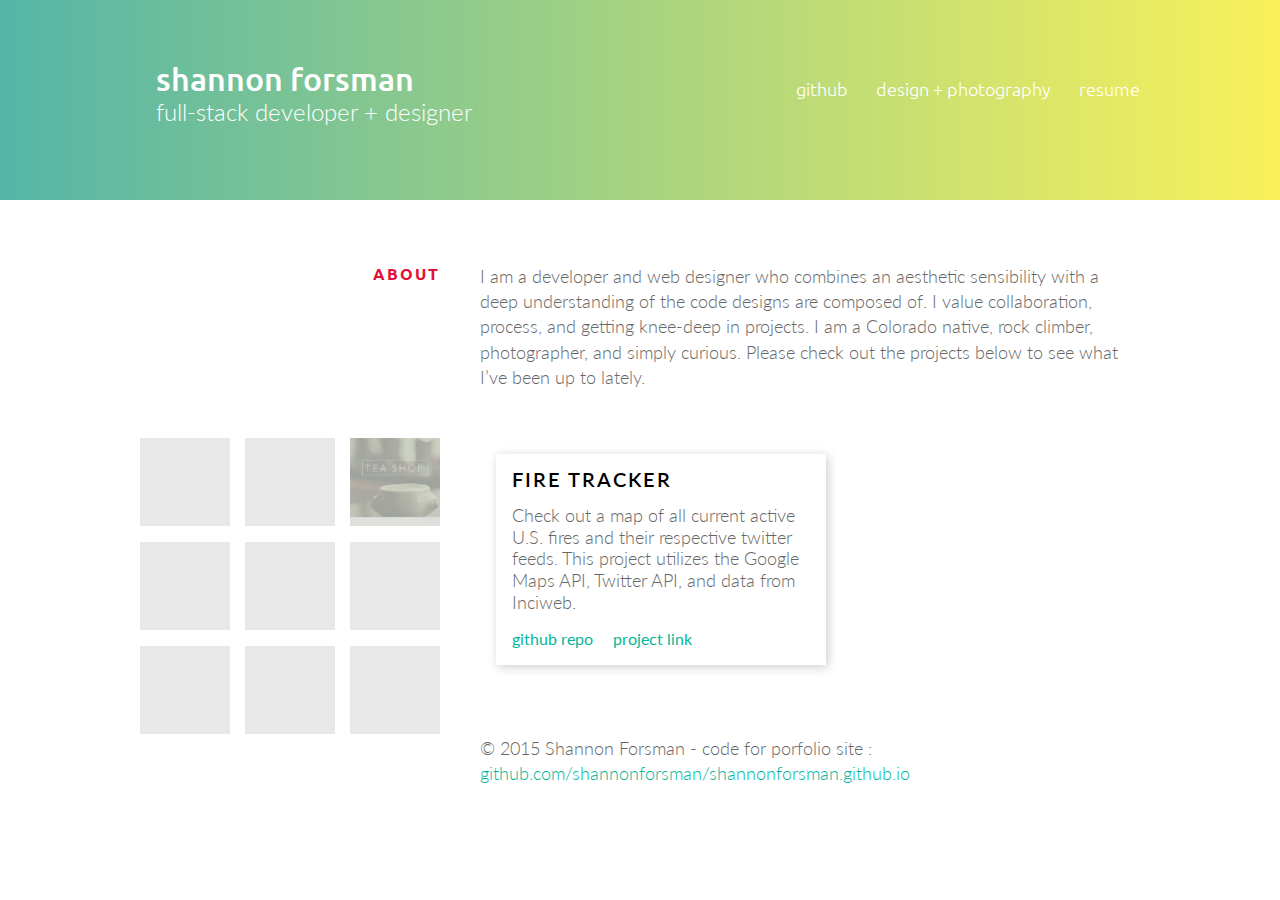
==== index.html @ 8de5a899 "text update" ====
<!DOCTYPE html>
<html lang="en">
<head>
  <meta charset="UTF-8">
  <title>shannon forsman</title>
  <link rel="stylesheet" href="css/style.css">
  <meta name="viewport" content="width=device-width, initial-scale=1">
  <script src="http://code.jquery.com/jquery-1.11.3.min.js"></script>
</head>
<body>
<header>
  <div class="gradient"></div>
  <div class="header">
    <a href="index.html">
      <div class="title">
        <h1>shannon forsman</h1>
        <h2>full-stack developer + designer</h2>
      </div>
    </a>
    <nav>
      <a class='nav-links' href='https://github.com/shannonforsman' target='_blank'>github</a><span class="pipe">|</span>
      <a class='nav-links' href='http://www.shannonforsman.com/' target='_blank'>design + photography</a><span class="pipe">|</span>
      <a class='nav-links' href ='resume.html' data-target='contact'>resume</a>
    </nav>
  </div>
</header>
<main class='clearfix'>
  <section class="about clearfix">
    <div class="third">
      <h2>about</h2>
    </div>
    <div class="two-thirds">
      <p>I am a developer and web designer who combines an aesthetic sensibility with a deep understanding of the code designs are composed of. I value collaboration, process, and getting knee-deep in projects. I am a Colorado native, rock climber, photographer, and simply curious. Please check out the projects below to see what I’ve been up to lately.</p>
    </div>
  </section>
  <section class='portfolio'>
    <section class="grid third">
      <div class="item" data-grid='item1'>
        <div class="overlay"></div>
      </div>
      <div class="item" data-grid='item2'>
        <div class="overlay"></div>
      </div>
      <div class="item" data-grid='item3'>
        <div class="overlay"></div>
      </div>
      <div class="item" data-grid='item4'>
        <div class="overlay"></div>
      </div>
      <div class="item" data-grid='item5'>
        <div class="overlay"></div>
      </div>
      <div class="item" data-grid='item6'>
        <div class="overlay"></div>
      </div>
      <div class="item" data-grid='item7'>
        <div class="overlay"></div>
      </div>
      <div class="item" data-grid='item8'>
        <div class="overlay"></div>
      </div>
      <div class="item" data-grid='item9'>
        <div class="overlay"></div>
      </div>
    </section>
  </section>
  <section class="grid-display two-thirds">
    <div class="show portfolio" id="item1">
      <div class="project-info">
        <h3>Fire Tracker</h3>
        <p>Check out a map of all current active U.S. fires and their respective twitter feeds. This project utilizes the Google Maps API, Twitter API, and data from Inciweb.</p>
        <a href="https://github.com/shannonforsman/fire-map" class='github-link' target="_blank">github repo</a>
        <a href="https://afternoon-sierra-7521.herokuapp.com/" class='project-link' target="_blank">Project Link</a>
      </div>
      <div class="color"></div>
    </div>
    <div class="show" id="item2">
      <div class="project-info">
        <h3>Article Ranking App</h3>
        <p>Single page realtime app using Firebase and Angular that allows users to rank, add, and comment on articles.</p>
        <a href="https://github.com/shannonforsman/article-ranker-firebase" class='github-link' target="_blank">github repo</a>
        <a href="http://shannonforsman.github.io/article-ranker-firebase/" class='project-link' target="_blank">Project Link</a>
      </div>
      <div class="color"></div>
    </div>
    <div class="show" id="item3">
      <div class="project-info">
        <h3>Tea Shop</h3>
        <p>Basic shopping cart built with Angular that allows users to filter teas, add them to a cart, and edit the cart.</p>
        <a href="https://github.com/shannonforsman/tea-shop" class='github-link' target="_blank">github repo</a>
        <a href="http://development.tea-shop-cart.divshot.io/#/" class='project-link' target="_blank">Project Link</a>
      </div>
      <div class="color"></div>
    </div>
    <div class="show" id="item4">
      <div class="project-info">
        <h3>Sun Dial</h3>
        <p>Hackathon group project that displays the current UV index and solar path based on zip code and utiziling the Google Maps API and the EPA API.</p>
        <a href="https://github.com/jennyknuth/azimuth" class='github-link' target="_blank">github repo</a>
        <a href="https://solar-azimuth.herokuapp.com/" class='project-link' target="_blank">Project Link</a>
      </div>
      <div class="color"></div>
    </div>
    <div class="show" id="item5">
      <div class="project-info">
        <h3>Calculator</h3>
        <p>Just felt like making something that does math. Check it out!</p>
        <a href="https://github.com/shannonforsman/calculator" class='github-link' target="_blank">github repo</a>
        <a href="http://shannonforsman.github.io/calculator/" class='project-link' target="_blank">Project Link</a>
      </div>
      <div class="color"></div>
    </div>
    <div class="show" id="item6">
      <div class="project-info">
        <h3>tic-tac-toe</h3>
        <p>Take a minute and play some good ol' fashioned tic-tac-toe and the code that produced it.</p>
        <a href="https://github.com/shannonforsman/tic-tac-toe" class='github-link' target="_blank">github repo</a>
        <a href="http://shannonforsman.github.io/tic-tac-toe/" class='project-link' target="_blank">Project Link</a>
      </div>
      <div class="color"></div>
    </div>
    <div class="show" id="item7">
      <div class="project-info">
        <h3>Reddit API</h3>
        <p>Saving subreddit searches to local storage for easy reading.</p>
        <a href="https://github.com/shannonforsman/reddit-api-js" target="_blank" class='github-link'>github repo</a>
        <a href="http://shannonforsman.github.io/reddit-api-js/" target="_blank" class='project-link'>Project Link</a>
      </div>
      <div class="color"></div>
    </div>
    <div class="show" id="item8">
      <div class="project-info">
        <h3>Pure CSS image slideshow</h3>
        <p>Check out this slideshow made with CSS keyframe animations</p>
        <a href="https://github.com/shannonforsman/Death-Valley" target="_blank" class='github-link'>github repo</a>
        <a href="http://shannonforsman.github.io/Death-Valley/" target="_blank" class='project-link'>Project Link</a>
      </div>
      <div class="color"></div>
    </div>
    <div class="show" id="item9">
      <div class="project-info">
        <h3>Simple CSS background effect</h3>
        <p>Super simple but aesthetic fixed background effect</p>
        <a href="https://github.com/shannonforsman/fixed-background-effect" target="_blank" class='github-link'>github repo</a>
        <a href="http://shannonforsman.github.io/fixed-background-effect/" target="_blank" class='project-link'>Project Link</a>
      </div>
      <div class="color"></div>
    </div>

  </section>
  <footer class="two-thirds">
    <p>© 2015 Shannon Forsman - code for porfolio site : <a href="https://github.com/shannonforsman/shannonforsman.github.io" target="_blank">github.com/shannonforsman/shannonforsman.github.io</a>
    </p>
  </footer>
</main>
<script src='client.js'></script>
</body>
</html>
---- css/style.css ----
/* http://meyerweb.com/eric/tools/css/reset/
   v2.0 | 20110126
   License: none (public domain)
*/
@import url(http://fonts.googleapis.com/css?family=Lato:400,400italic,300,300italic,100,700);
@import url(http://fonts.googleapis.com/css?family=Ubuntu:400,500,700,300);
html, body, div, span, applet, object, iframe,
h1, h2, h3, h4, h5, h6, p, blockquote, pre,
a, abbr, acronym, address, big, cite, code,
del, dfn, em, img, ins, kbd, q, s, samp,
small, strike, strong, sub, sup, tt, var,
b, u, i, center,
dl, dt, dd, ol, ul, li,
fieldset, form, label, legend,
table, caption, tbody, tfoot, thead, tr, th, td,
article, aside, canvas, details, embed,
figure, figcaption, footer, header, hgroup,
menu, nav, output, ruby, section, summary,
time, mark, audio, video {
  margin: 0;
  padding: 0;
  border: 0;
  font-size: 100%;
  font: inherit;
  vertical-align: baseline; }

/* HTML5 display-role reset for older browsers */
article, aside, details, figcaption, figure,
footer, header, hgroup, menu, nav, section {
  display: block; }

body {
  line-height: 1; }

ol, ul {
  list-style: none; }

blockquote, q {
  quotes: none; }

blockquote:before, blockquote:after,
q:before, q:after {
  content: '';
  content: none; }

table {
  border-collapse: collapse;
  border-spacing: 0; }

.clearfix:after {
  visibility: hidden;
  display: block;
  font-size: 0;
  content: " ";
  clear: both;
  height: 0; }

* html .clearfix {
  zoom: 1; }

/* IE6 */
*:first-child + html .clearfix {
  zoom: 1; }

/* IE7 */
h1 {
  font-family: 'Ubuntu';
  color: #fff;
  font-weight: 500;
  font-size: 32px;
  line-height: 1.2em; }

h2 {
  color: #fff;
  font-family: 'lato';
  font-weight: 300;
  font-size: 24px;
  line-height: 1.2em; }

.about h2 {
  color: #e21137;
  text-transform: uppercase;
  font-size: 16px;
  letter-spacing: 2px;
  font-weight: 600;
  text-align: right;
  font-family: 'ubuntu'; }

h3 {
  font-family: 'lato';
  font-size: 20px;
  text-transform: uppercase;
  font-weight: 600;
  letter-spacing: 2px;
  margin-bottom: 16px; }

a {
  text-decoration: none;
  font-family: 'lato';
  cursor: pointer;
  color: #05b69c;
  text-transform: lowercase; }
  a:hover {
    -webkit-transition: all 0.3s ease;
    -moz-transition: all 0.3s ease;
    -o-transition: all 0.3s ease;
    transition: all 0.3s ease;
    color: #03DEBE; }

nav a {
  color: #fff;
  margin-left: 24px;
  font-weight: 300;
  font-size: 18px;
  font-family: 'ubuntu'; }
  nav a:hover {
    color: #fff; }

.inner {
  font-weight: 300; }
  .inner p {
    color: #fff;
    font-family: 'lato'; }
  .inner a {
    border-bottom: 1px solid;
    margin-left: 0;
    font-family: 'lato'; }
    .inner a:hover {
      opacity: .7; }

p {
  font-family: 'lato';
  color: #676767;
  font-weight: 300;
  font-size: 18px;
  line-height: 1.4em; }

.project-info p {
  line-height: 1.2em;
  margin-bottom: 16px; }

.project-link {
  margin-left: 16px; }

em {
  font-weight: 300;
  font-style: italic; }

strong {
  font-weight: 600; }

.resume p {
  margin-bottom: 16px; }

*, *:after, *:before {
  box-sizing: border-box; }

main {
  padding: 64px 0;
  width: 1000px;
  margin: 0 auto; }

.two-thirds {
  width: 66%;
  float: right;
  clear: right; }
  .two-thirds .show {
    height: 40px;
    width: 100%; }

.item, .resume-item {
  width: 30%;
  float: left;
  margin-right: 5%;
  margin-bottom: 16px;
  position: relative; }
  .item:nth-child(3n), .resume-item:nth-child(3n) {
    margin-right: 0; }

.item {
  height: 88px; }

.third {
  width: 30%;
  float: left;
  clear: left; }

.portfolio {
  clear: both; }

.about {
  margin-bottom: 48px; }

.show {
  display: none; }

.show.portfolio {
  display: block;
  height: 298px;
  position: relative; }
  .show.portfolio:hover .project-info {
    -webkit-transition: all 0.4s ease;
    -moz-transition: all 0.4s ease;
    -o-transition: all 0.4s ease;
    transition: all 0.4s ease;
    opacity: 1; }
  .show.portfolio:hover .color {
    -webkit-transition: all 0.4s ease;
    -moz-transition: all 0.4s ease;
    -o-transition: all 0.4s ease;
    transition: all 0.4s ease;
    opacity: .2; }
  .show.portfolio .color {
    background-color: #fff;
    position: absolute;
    top: 0;
    height: 100%;
    width: 100%;
    opacity: 0; }

.overlay {
  -webkit-transition: all 0.4s ease;
  -moz-transition: all 0.4s ease;
  -o-transition: all 0.4s ease;
  transition: all 0.4s ease;
  position: absolute;
  height: 100%;
  width: 100%;
  background-color: #d1d1d1;
  opacity: .5; }
  .overlay:hover {
    cursor: pointer;
    opacity: 0;
    -webkit-transition: all 0.4s ease;
    -moz-transition: all 0.4s ease;
    -o-transition: all 0.4s ease;
    transition: all 0.4s ease; }

.project-info {
  position: absolute;
  top: 16px;
  left: 16px;
  z-index: 200;
  width: 50%;
  background: #fff;
  padding: 16px;
  line-height: 1.2em;
  box-shadow: 2px 2px 10px rgba(0, 0, 0, 0.2); }

.pipe {
  display: none; }

header {
  width: 100%;
  background-image: url("../images/mountains.jpg");
  height: 200px;
  background-repeat: no-repeat;
  background-size: auto;
  background-size: cover;
  position: relative; }
  header .gradient {
    width: 100%;
    height: 100%;
    position: absolute;
    background: #2aa391;
    /* Old browsers */
    background: -moz-linear-gradient(left, #2aa391 0%, #f8ed31 100%);
    /* FF3.6+ */
    background: -webkit-gradient(linear, left left, left right, color-stop(0%, #2aa391), color-stop(100%, #f8ed31));
    /* Chrome,Safari4+ */
    background: -webkit-linear-gradient(left, #2aa391 0%, #f8ed31 100%);
    /* Chrome10+,Safari5.1+ */
    background: -o-linear-gradient(left, #2aa391 0%, #f8ed31 100%);
    /* Opera 11.10+ */
    background: -ms-linear-gradient(left, #2aa391 0%, #f8ed31 100%);
    /* IE10+ */
    background: linear-gradient(to right, #2aa391 0%, #f8ed31 100%);
    /* W3C */
    filter: progid:DXImageTransform.Microsoft.gradient( startColorstr='#ffffff', endColorstr='#000000',GradientType=0 );
    /* IE6-9 */
    opacity: .8; }

.header {
  z-index: 200;
  position: relative;
  width: 1000px;
  margin: 0 auto;
  padding: 48px 0; }
  .header .title {
    /*     border: 3px solid $white;
 */
    padding: 12px 16px 16px;
    width: 50%;
    float: left; }
  .header nav {
    width: 50%;
    float: right;
    text-align: right;
    margin-top: 32px; }

.inner {
  display: none; }

.content {
  -webkit-transition: background-color 0.3s ease;
  -moz-transition: background-color 0.3s ease;
  -o-transition: background-color 0.3s ease;
  transition: background-color 0.3s ease;
  display: block;
  position: relative;
  background-color: none;
  height: 87px;
  float: right;
  margin-top: 16px;
  padding: 16px 32px 16px 8px; }
  .content .close {
    position: absolute;
    top: 22px;
    right: 0px;
    width: 16px;
    -webkit-transition: all 0.3s ease;
    -moz-transition: all 0.3s ease;
    -o-transition: all 0.3s ease;
    transition: all 0.3s ease; }
    .content .close:hover {
      cursor: pointer;
      opacity: .6;
      -webkit-transition: all 0.3s ease;
      -moz-transition: all 0.3s ease;
      -o-transition: all 0.3s ease;
      transition: all 0.3s ease; }

.item[data-grid*='1'] {
  background-image: url("../images/fire-tracker-thumb.jpg");
  background-size: cover; }

.item[data-grid*='2'] {
  background-image: url("../images/article-thumb.jpg");
  background-size: cover; }

.item[data-grid*='3'] {
  background-image: url("../images/tea-shop-thumb.jpg");
  background-size: cover; }

.item[data-grid*='4'] {
  background-image: url("../images/sun-dial-thumb.jpg");
  background-size: cover; }

.item[data-grid*='5'] {
  background-image: url("../images/calculator-thumb.jpg");
  background-size: cover; }

.item[data-grid*='6'] {
  background-image: url("../images/tic-tac-toe-thumb.jpg");
  background-size: cover; }

.item[data-grid*='7'] {
  background-image: url("../images/reddit-thumb.jpg");
  background-size: cover; }

.item[data-grid*='8'] {
  background-image: url("../images/slideshow-thumb.jpg");
  background-size: cover; }

.item[data-grid*='9'] {
  background-image: url("../images/background-thumb.jpg");
  background-size: cover; }

#item1 {
  background-image: url("../images/fire-tracker.jpg");
  background-size: cover; }

#item2 {
  background-image: url("../images/article.jpg");
  background-size: cover; }

#item3 {
  background-image: url("../images/tea-shop.jpg");
  background-size: cover; }

#item4 {
  background-image: url("../images/sun-dial.jpg");
  background-size: cover; }

#item5 {
  background-image: url("../images/calculator.jpg");
  background-size: cover; }

#item6 {
  background-image: url("../images/tic-tac-toe.jpg");
  background-size: cover; }

#item7 {
  background-image: url("../images/reddit.jpg");
  background-size: cover; }

#item8 {
  background-image: url("../images/slideshow.jpg");
  background-size: cover; }

#item9 {
  background-image: url("../images/background.jpg");
  background-size: cover; }

@media (max-width: 1060px) {
  main {
    width: 90%; }
  .header {
    width: 90%; } }

@media (max-width: 850px) {
  .about .third, .about .two-thirds {
    width: 100%; }
    .about .third h2, .about .two-thirds h2 {
      text-align: left; }
  h1 {
    width: 200px;
    float: left;
    font-size: 24px; }
  h2 {
    width: 250px;
    float: left;
    font-weight: 300;
    margin-bottom: 8px; }
  header {
    height: 170px; }
  .header {
    padding-top: 32px; }
    .header .title {
      width: 100%;
      float: left;
      padding: 0; }
    .header nav {
      width: 100%;
      margin-top: 8px;
      float: left;
      text-align: left; }
      .header nav .content {
        float: left;
        margin-top: 16px;
        padding: 0 48px 16px 0; }
        .header nav .content .close {
          top: 7px; }
      .header nav a {
        color: #484848;
        margin-left: 0;
        margin-right: 12px;
        margin-left: 12px; }
        .header nav a:first-child {
          margin-left: 0; }
      .header nav p {
        color: #484848;
        font-weight: 500; }
  .project-info {
    width: 90%;
    left: 5%; }
  .item {
    height: 68px;
    margin-bottom: 8px; }
  .show.portfolio {
    height: 219px; }
  .third {
    width: 32%; }
  .pipe {
    display: inline;
    color: #484848; } }

@media (max-width: 650px) {
  main {
    padding: 32px 0; }
  .third.grid {
    width: 100%; }
    .third.grid .item {
      width: 18%;
      margin-right: 2.5%;
      margin-bottom: 12px;
      height: 8 0px; }
      .third.grid .item:nth-child(5n) {
        margin-right: 0; }
  .two-thirds {
    width: 100%; }
  .about {
    margin-bottom: 16px; }
  .grid .item {
    height: 58px;
    margin-bottom: 8px; }
  .header nav a {
    color: #484848;
    margin-left: 0;
    margin-right: 6px;
    margin-left: 6px;
    font-size: 14px;
    font-weight: 500; }
  .header nav p {
    font-size: 14px;
    font-weight: 500;
    line-height: 1.2em; }
  .header nav .content {
    margin-top: 10px; }
    .header nav .content .close {
      top: 2px; } }
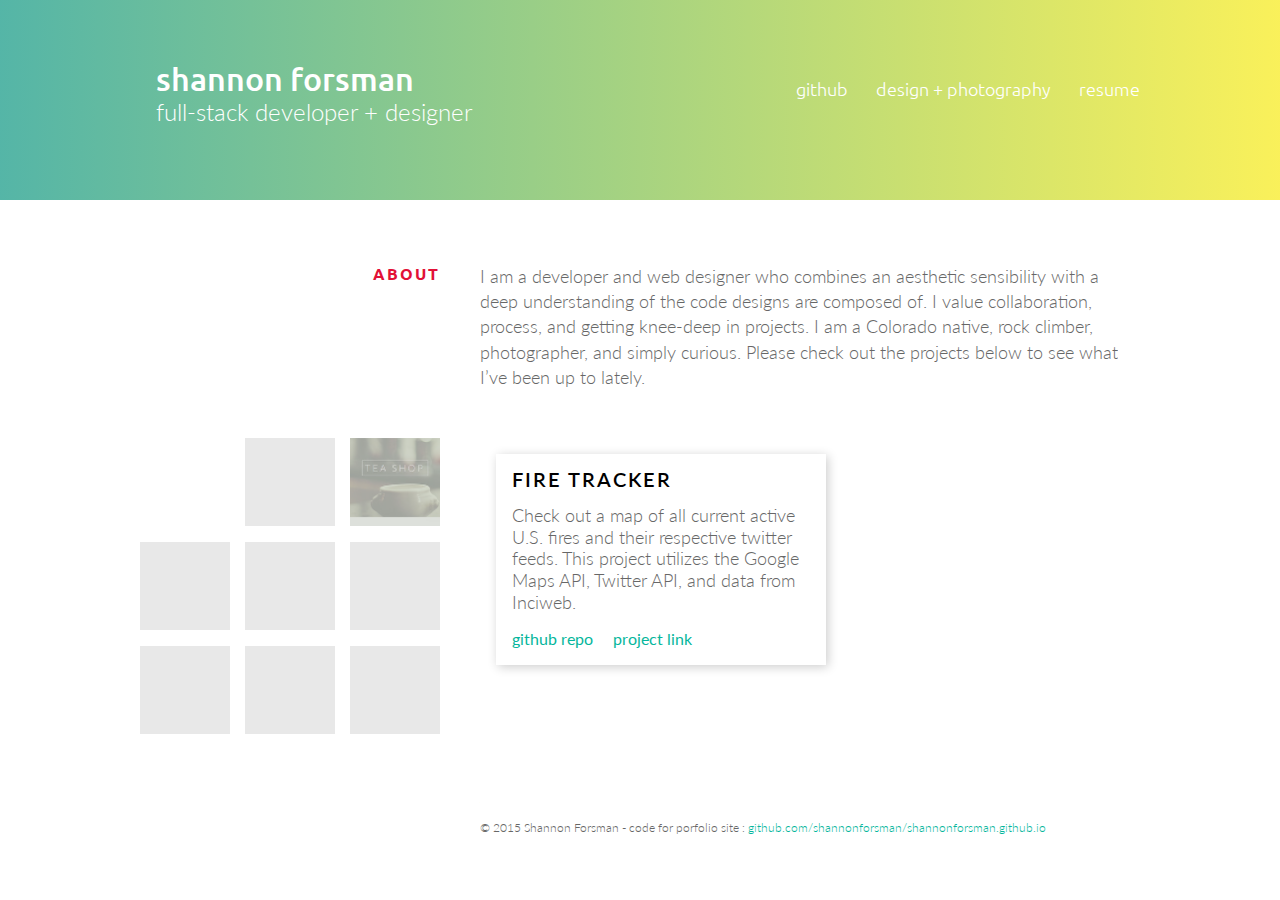
==== commit a9328e13: "fixed small formatting issues" ====
--- a/index.html
+++ b/index.html
@@ -5,7 +5,6 @@
   <title>shannon forsman</title>
   <link rel="stylesheet" href="css/style.css">
   <meta name="viewport" content="width=device-width, initial-scale=1">
-  <script src="http://code.jquery.com/jquery-1.11.3.min.js"></script>
 </head>
 <body>
 <header>
@@ -65,7 +64,7 @@
     </section>
   </section>
   <section class="grid-display two-thirds">
-    <div class="show portfolio" id="item1">
+    <article class="show portfolio" id="item1">
       <div class="project-info">
         <h3>Fire Tracker</h3>
         <p>Check out a map of all current active U.S. fires and their respective twitter feeds. This project utilizes the Google Maps API, Twitter API, and data from Inciweb.</p>
@@ -73,8 +72,8 @@
         <a href="https://afternoon-sierra-7521.herokuapp.com/" class='project-link' target="_blank">Project Link</a>
       </div>
       <div class="color"></div>
-    </div>
-    <div class="show" id="item2">
+    </article>
+    <article class="show" id="item2">
       <div class="project-info">
         <h3>Article Ranking App</h3>
         <p>Single page realtime app using Firebase and Angular that allows users to rank, add, and comment on articles.</p>
@@ -82,8 +81,8 @@
         <a href="http://shannonforsman.github.io/article-ranker-firebase/" class='project-link' target="_blank">Project Link</a>
       </div>
       <div class="color"></div>
-    </div>
-    <div class="show" id="item3">
+    </article>
+    <article class="show" id="item3">
       <div class="project-info">
         <h3>Tea Shop</h3>
         <p>Basic shopping cart built with Angular that allows users to filter teas, add them to a cart, and edit the cart.</p>
@@ -91,8 +90,8 @@
         <a href="http://development.tea-shop-cart.divshot.io/#/" class='project-link' target="_blank">Project Link</a>
       </div>
       <div class="color"></div>
-    </div>
-    <div class="show" id="item4">
+    </article>
+    <article class="show" id="item4">
       <div class="project-info">
         <h3>Sun Dial</h3>
         <p>Hackathon group project that displays the current UV index and solar path based on zip code and utiziling the Google Maps API and the EPA API.</p>
@@ -100,8 +99,8 @@
         <a href="https://solar-azimuth.herokuapp.com/" class='project-link' target="_blank">Project Link</a>
       </div>
       <div class="color"></div>
-    </div>
-    <div class="show" id="item5">
+    </article>
+    <article class="show" id="item5">
       <div class="project-info">
         <h3>Calculator</h3>
         <p>Just felt like making something that does math. Check it out!</p>
@@ -109,8 +108,8 @@
         <a href="http://shannonforsman.github.io/calculator/" class='project-link' target="_blank">Project Link</a>
       </div>
       <div class="color"></div>
-    </div>
-    <div class="show" id="item6">
+    </article>
+    <article class="show" id="item6">
       <div class="project-info">
         <h3>tic-tac-toe</h3>
         <p>Take a minute and play some good ol' fashioned tic-tac-toe and the code that produced it.</p>
@@ -118,8 +117,8 @@
         <a href="http://shannonforsman.github.io/tic-tac-toe/" class='project-link' target="_blank">Project Link</a>
       </div>
       <div class="color"></div>
-    </div>
-    <div class="show" id="item7">
+    </article>
+    <article class="show" id="item7">
       <div class="project-info">
         <h3>Reddit API</h3>
         <p>Saving subreddit searches to local storage for easy reading.</p>
@@ -127,8 +126,8 @@
         <a href="http://shannonforsman.github.io/reddit-api-js/" target="_blank" class='project-link'>Project Link</a>
       </div>
       <div class="color"></div>
-    </div>
-    <div class="show" id="item8">
+    </article>
+    <article class="show" id="item8">
       <div class="project-info">
         <h3>Pure CSS image slideshow</h3>
         <p>Check out this slideshow made with CSS keyframe animations</p>
@@ -136,8 +135,8 @@
         <a href="http://shannonforsman.github.io/Death-Valley/" target="_blank" class='project-link'>Project Link</a>
       </div>
       <div class="color"></div>
-    </div>
-    <div class="show" id="item9">
+    </article>
+    <article class="show" id="item9">
       <div class="project-info">
         <h3>Simple CSS background effect</h3>
         <p>Super simple but aesthetic fixed background effect</p>
@@ -145,14 +144,14 @@
         <a href="http://shannonforsman.github.io/fixed-background-effect/" target="_blank" class='project-link'>Project Link</a>
       </div>
       <div class="color"></div>
-    </div>
-
+    </article>
   </section>
   <footer class="two-thirds">
     <p>© 2015 Shannon Forsman - code for porfolio site : <a href="https://github.com/shannonforsman/shannonforsman.github.io" target="_blank">github.com/shannonforsman/shannonforsman.github.io</a>
     </p>
   </footer>
 </main>
+<script src="http://code.jquery.com/jquery-1.11.3.min.js"></script>
 <script src='client.js'></script>
 </body>
 </html>
--- a/css/style.css
+++ b/css/style.css
@@ -156,7 +156,7 @@
   box-sizing: border-box; }
 
 main {
-  padding: 64px 0;
+  padding: 64px 0 0;
   width: 1000px;
   margin: 0 auto; }
 
@@ -249,6 +249,17 @@
 
 .pipe {
   display: none; }
+
+footer {
+  margin-top: 48px;
+  display: block;
+  clear: both;
+  width: 100%;
+  position: relative; }
+  footer p {
+    text-align: left;
+    padding: 36px 0;
+    font-size: 12px; }
 
 header {
   width: 100%;
@@ -287,8 +298,6 @@
   margin: 0 auto;
   padding: 48px 0; }
   .header .title {
-    /*     border: 3px solid $white;
- */
     padding: 12px 16px 16px;
     width: 50%;
     float: left; }
@@ -414,16 +423,16 @@
     .about .third h2, .about .two-thirds h2 {
       text-align: left; }
   h1 {
-    width: 200px;
+    width: 100%;
     float: left;
     font-size: 24px; }
   h2 {
-    width: 250px;
+    width: 100%;
     float: left;
     font-weight: 300;
     margin-bottom: 8px; }
   header {
-    height: 170px; }
+    height: 160px; }
   .header {
     padding-top: 32px; }
     .header .title {
@@ -491,11 +500,20 @@
     margin-left: 6px;
     font-size: 14px;
     font-weight: 500; }
-  .header nav p {
+  .header nav p, .header nav .project-info p {
     font-size: 14px;
     font-weight: 500;
     line-height: 1.2em; }
   .header nav .content {
     margin-top: 10px; }
     .header nav .content .close {
-      top: 2px; } }
+      top: 2px; }
+  .portfolio .project-info p {
+    font-size: 14px;
+    font-weight: 500; }
+  .resume-item {
+    width: 100%; }
+    .resume-item:first-child {
+      margin-bottom: 0; }
+      .resume-item:first-child p {
+        margin-bottom: 0; } }
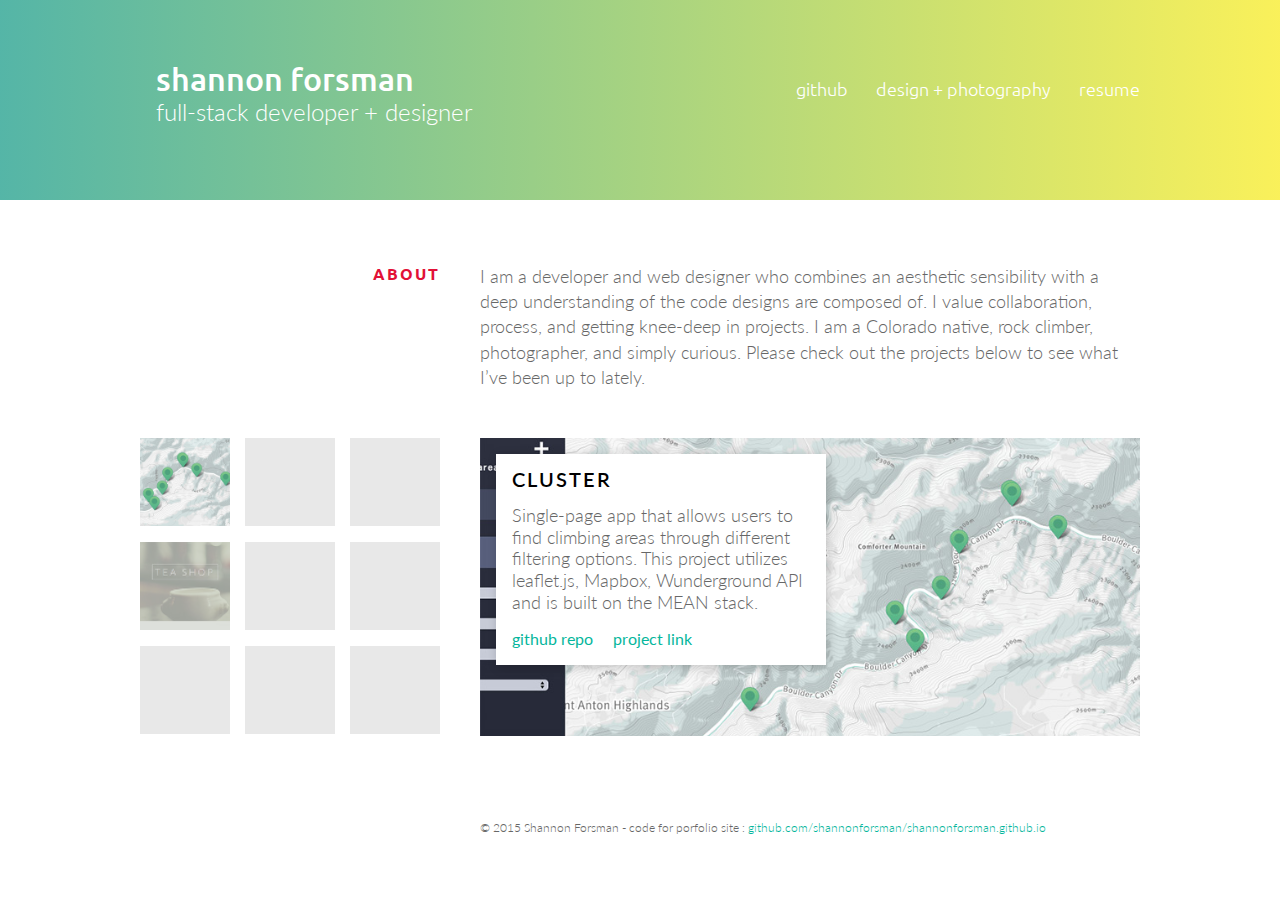
==== commit feb9df9e: "added new project" ====
--- a/index.html
+++ b/index.html
@@ -66,6 +66,15 @@
   <section class="grid-display two-thirds">
     <article class="show portfolio" id="item1">
       <div class="project-info">
+        <h3>Cluster</h3>
+        <p>Single-page app that allows users to find climbing areas through different filtering options. This project utilizes leaflet.js, Mapbox, Wunderground API and is built on the MEAN stack.</p>
+        <a href="https://github.com/shannonforsman/climbing" class='github-link' target="_blank">github repo</a>
+        <a href="http://development.cluster.divshot.io/#/climbs" class='project-link' target="_blank">Project Link</a>
+      </div>
+      <div class="color"></div>
+    </article>
+    <article class="show" id="item2">
+      <div class="project-info">
         <h3>Fire Tracker</h3>
         <p>Check out a map of all current active U.S. fires and their respective twitter feeds. This project utilizes the Google Maps API, Twitter API, and data from Inciweb.</p>
         <a href="https://github.com/shannonforsman/fire-map" class='github-link' target="_blank">github repo</a>
@@ -73,16 +82,16 @@
       </div>
       <div class="color"></div>
     </article>
-    <article class="show" id="item2">
+    <article class="show" id="item3">
       <div class="project-info">
         <h3>Article Ranking App</h3>
-        <p>Single page realtime app using Firebase and Angular that allows users to rank, add, and comment on articles.</p>
+        <p>Single-page realtime app using Firebase and Angular that allows users to rank, add, and comment on articles.</p>
         <a href="https://github.com/shannonforsman/article-ranker-firebase" class='github-link' target="_blank">github repo</a>
         <a href="http://shannonforsman.github.io/article-ranker-firebase/" class='project-link' target="_blank">Project Link</a>
       </div>
       <div class="color"></div>
     </article>
-    <article class="show" id="item3">
+    <article class="show" id="item4">
       <div class="project-info">
         <h3>Tea Shop</h3>
         <p>Basic shopping cart built with Angular that allows users to filter teas, add them to a cart, and edit the cart.</p>
@@ -91,7 +100,7 @@
       </div>
       <div class="color"></div>
     </article>
-    <article class="show" id="item4">
+    <article class="show" id="item5">
       <div class="project-info">
         <h3>Sun Dial</h3>
         <p>Hackathon group project that displays the current UV index and solar path based on zip code and utiziling the Google Maps API and the EPA API.</p>
@@ -100,7 +109,7 @@
       </div>
       <div class="color"></div>
     </article>
-    <article class="show" id="item5">
+    <article class="show" id="item6">
       <div class="project-info">
         <h3>Calculator</h3>
         <p>Just felt like making something that does math. Check it out!</p>
@@ -109,21 +118,12 @@
       </div>
       <div class="color"></div>
     </article>
-    <article class="show" id="item6">
+    <article class="show" id="item7">
       <div class="project-info">
         <h3>tic-tac-toe</h3>
         <p>Take a minute and play some good ol' fashioned tic-tac-toe and the code that produced it.</p>
         <a href="https://github.com/shannonforsman/tic-tac-toe" class='github-link' target="_blank">github repo</a>
         <a href="http://shannonforsman.github.io/tic-tac-toe/" class='project-link' target="_blank">Project Link</a>
-      </div>
-      <div class="color"></div>
-    </article>
-    <article class="show" id="item7">
-      <div class="project-info">
-        <h3>Reddit API</h3>
-        <p>Saving subreddit searches to local storage for easy reading.</p>
-        <a href="https://github.com/shannonforsman/reddit-api-js" target="_blank" class='github-link'>github repo</a>
-        <a href="http://shannonforsman.github.io/reddit-api-js/" target="_blank" class='project-link'>Project Link</a>
       </div>
       <div class="color"></div>
     </article>
--- a/css/style.css
+++ b/css/style.css
@@ -340,31 +340,31 @@
       transition: all 0.3s ease; }
 
 .item[data-grid*='1'] {
+  background-image: url("../images/cluster-thumb.jpg");
+  background-size: cover; }
+
+.item[data-grid*='2'] {
   background-image: url("../images/fire-tracker-thumb.jpg");
   background-size: cover; }
 
-.item[data-grid*='2'] {
+.item[data-grid*='3'] {
   background-image: url("../images/article-thumb.jpg");
   background-size: cover; }
 
-.item[data-grid*='3'] {
+.item[data-grid*='4'] {
   background-image: url("../images/tea-shop-thumb.jpg");
   background-size: cover; }
 
-.item[data-grid*='4'] {
+.item[data-grid*='5'] {
   background-image: url("../images/sun-dial-thumb.jpg");
   background-size: cover; }
 
-.item[data-grid*='5'] {
+.item[data-grid*='6'] {
   background-image: url("../images/calculator-thumb.jpg");
   background-size: cover; }
 
-.item[data-grid*='6'] {
+.item[data-grid*='7'] {
   background-image: url("../images/tic-tac-toe-thumb.jpg");
-  background-size: cover; }
-
-.item[data-grid*='7'] {
-  background-image: url("../images/reddit-thumb.jpg");
   background-size: cover; }
 
 .item[data-grid*='8'] {
@@ -376,31 +376,31 @@
   background-size: cover; }
 
 #item1 {
+  background-image: url("../images/cluster.jpg");
+  background-size: cover; }
+
+#item2 {
   background-image: url("../images/fire-tracker.jpg");
   background-size: cover; }
 
-#item2 {
+#item3 {
   background-image: url("../images/article.jpg");
   background-size: cover; }
 
-#item3 {
+#item4 {
   background-image: url("../images/tea-shop.jpg");
   background-size: cover; }
 
-#item4 {
+#item5 {
   background-image: url("../images/sun-dial.jpg");
   background-size: cover; }
 
-#item5 {
+#item6 {
   background-image: url("../images/calculator.jpg");
   background-size: cover; }
 
-#item6 {
+#item7 {
   background-image: url("../images/tic-tac-toe.jpg");
-  background-size: cover; }
-
-#item7 {
-  background-image: url("../images/reddit.jpg");
   background-size: cover; }
 
 #item8 {
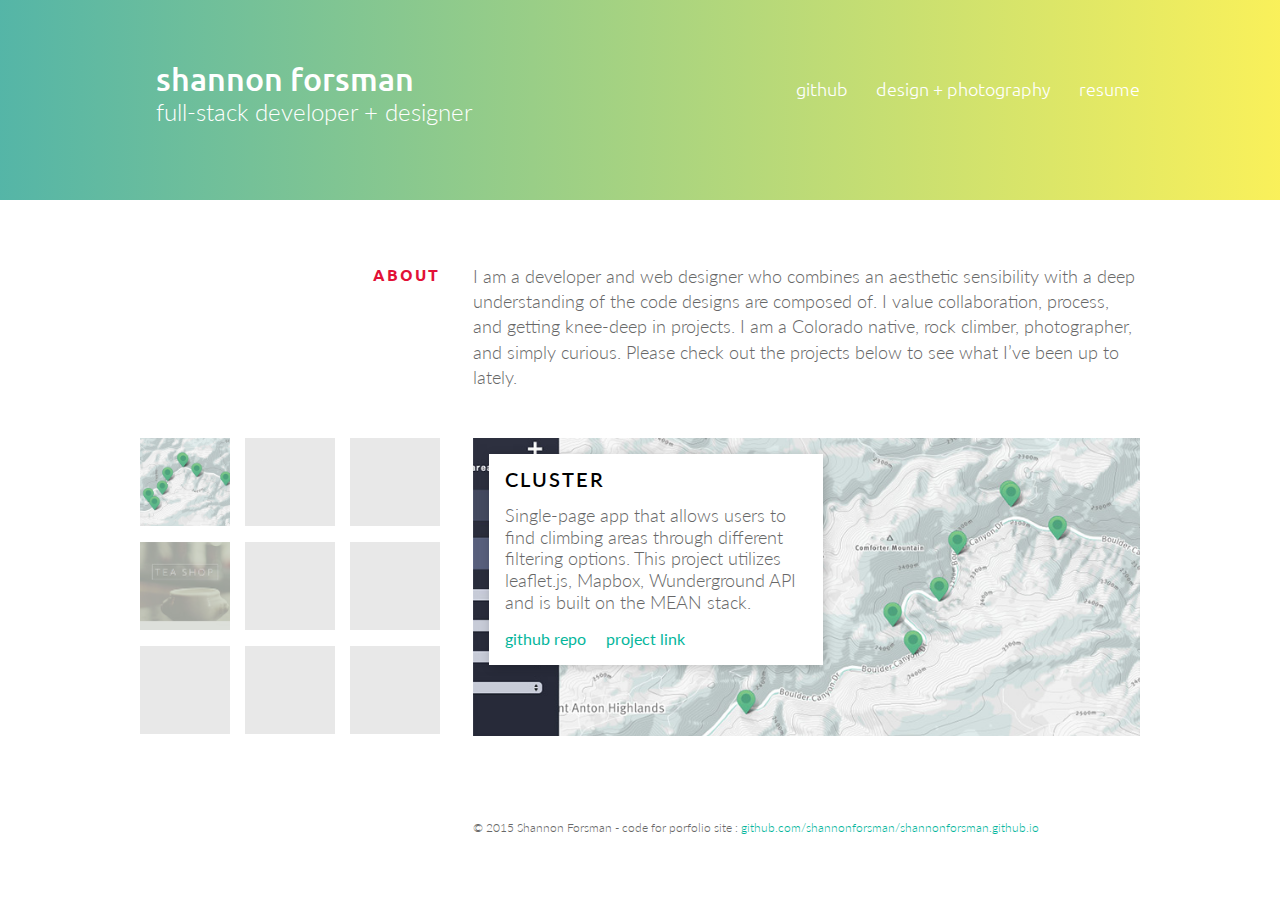
==== commit a3b7895e: "added subreddit section" ====
--- a/index.html
+++ b/index.html
@@ -69,7 +69,7 @@
         <h3>Cluster</h3>
         <p>Single-page app that allows users to find climbing areas through different filtering options. This project utilizes leaflet.js, Mapbox, Wunderground API and is built on the MEAN stack.</p>
         <a href="https://github.com/shannonforsman/climbing" class='github-link' target="_blank">github repo</a>
-        <a href="http://development.cluster.divshot.io/#/climbs" class='project-link' target="_blank">Project Link</a>
+        <a href="https://cluster-climbing.firebaseapp.com/#/climbs" class='project-link' target="_blank">Project Link</a>
       </div>
       <div class="color"></div>
     </article>
@@ -96,20 +96,11 @@
         <h3>Tea Shop</h3>
         <p>Basic shopping cart built with Angular that allows users to filter teas, add them to a cart, and edit the cart.</p>
         <a href="https://github.com/shannonforsman/tea-shop" class='github-link' target="_blank">github repo</a>
-        <a href="http://development.tea-shop-cart.divshot.io/#/" class='project-link' target="_blank">Project Link</a>
+        <a href="https://tea-shop.firebaseapp.com/#/" class='project-link' target="_blank">Project Link</a>
       </div>
       <div class="color"></div>
     </article>
     <article class="show" id="item5">
-      <div class="project-info">
-        <h3>Sun Dial</h3>
-        <p>Hackathon group project that displays the current UV index and solar path based on zip code and utiziling the Google Maps API and the EPA API.</p>
-        <a href="https://github.com/jennyknuth/azimuth" class='github-link' target="_blank">github repo</a>
-        <a href="https://solar-azimuth.herokuapp.com/" class='project-link' target="_blank">Project Link</a>
-      </div>
-      <div class="color"></div>
-    </article>
-    <article class="show" id="item6">
       <div class="project-info">
         <h3>Calculator</h3>
         <p>Just felt like making something that does math. Check it out!</p>
@@ -118,30 +109,39 @@
       </div>
       <div class="color"></div>
     </article>
-    <article class="show" id="item7">
+    <article class="show" id="item6">
       <div class="project-info">
         <h3>tic-tac-toe</h3>
-        <p>Take a minute and play some good ol' fashioned tic-tac-toe and the code that produced it.</p>
+        <p>Take a minute and play some good ol' fashioned tic-tac-toe and check out the code that produced it.</p>
         <a href="https://github.com/shannonforsman/tic-tac-toe" class='github-link' target="_blank">github repo</a>
         <a href="http://shannonforsman.github.io/tic-tac-toe/" class='project-link' target="_blank">Project Link</a>
       </div>
       <div class="color"></div>
     </article>
-    <article class="show" id="item8">
+    <article class="show" id="item7">
       <div class="project-info">
         <h3>Pure CSS image slideshow</h3>
         <p>Check out this slideshow made with CSS keyframe animations</p>
-        <a href="https://github.com/shannonforsman/Death-Valley" target="_blank" class='github-link'>github repo</a>
-        <a href="http://shannonforsman.github.io/Death-Valley/" target="_blank" class='project-link'>Project Link</a>
+        <a href="http://codepen.io/sforsman/pen/eNgLOj" target="_blank" class='github-link'>codepen</a>
+        <a href="http://codepen.io/sforsman/full/eNgLOj/" target="_blank" class='project-link'>Project Link</a>
+      </div>
+      <div class="color"></div>
+    </article>
+    <article class="show" id="item8">
+      <div class="project-info">
+        <h3>Simple CSS background effect</h3>
+        <p>Super simple but aesthetic fixed background effect</p>
+        <a href="https://github.com/shannonforsman/fixed-background-effect" target="_blank" class='github-link'>github repo</a>
+        <a href="http://shannonforsman.github.io/fixed-background-effect/" target="_blank" class='project-link'>Project Link</a>
       </div>
       <div class="color"></div>
     </article>
     <article class="show" id="item9">
       <div class="project-info">
-        <h3>Simple CSS background effect</h3>
-        <p>Super simple but aesthetic fixed background effect</p>
-        <a href="https://github.com/shannonforsman/fixed-background-effect" target="_blank" class='github-link'>github repo</a>
-        <a href="http://shannonforsman.github.io/fixed-background-effect/" target="_blank" class='project-link'>Project Link</a>
+        <h3>Saving Subreddits</h3>
+        <p>Small project where you can search for and save your favorite subreddits to local storage.</p>
+        <a href="https://github.com/shannonforsman/subreddit-saves" class='github-link' target="_blank">github repo</a>
+        <a href="https://shannonforsman.github.io/subreddit-saves/" class='project-link' target="_blank">Project Link</a>
       </div>
       <div class="color"></div>
     </article>
--- a/css/style.css
+++ b/css/style.css
@@ -84,7 +84,8 @@
   letter-spacing: 2px;
   font-weight: 600;
   text-align: right;
-  font-family: 'ubuntu'; }
+  font-family: 'ubuntu';
+  line-height: 1.4em; }
 
 h3 {
   font-family: 'lato';
@@ -161,7 +162,7 @@
   margin: 0 auto; }
 
 .two-thirds {
-  width: 66%;
+  width: 66.66%;
   float: right;
   clear: right; }
   .two-thirds .show {
@@ -356,23 +357,23 @@
   background-size: cover; }
 
 .item[data-grid*='5'] {
-  background-image: url("../images/sun-dial-thumb.jpg");
+  background-image: url("../images/calculator-thumb.jpg");
   background-size: cover; }
 
 .item[data-grid*='6'] {
-  background-image: url("../images/calculator-thumb.jpg");
+  background-image: url("../images/tic-tac-toe-thumb.jpg");
   background-size: cover; }
 
 .item[data-grid*='7'] {
-  background-image: url("../images/tic-tac-toe-thumb.jpg");
+  background-image: url("../images/slideshow-thumb.jpg");
   background-size: cover; }
 
 .item[data-grid*='8'] {
-  background-image: url("../images/slideshow-thumb.jpg");
+  background-image: url("../images/background-thumb.jpg");
   background-size: cover; }
 
 .item[data-grid*='9'] {
-  background-image: url("../images/background-thumb.jpg");
+  background-image: url("../images/reddit-thumb.jpg");
   background-size: cover; }
 
 #item1 {
@@ -392,23 +393,23 @@
   background-size: cover; }
 
 #item5 {
-  background-image: url("../images/sun-dial.jpg");
+  background-image: url("../images/calculator.jpg");
   background-size: cover; }
 
 #item6 {
-  background-image: url("../images/calculator.jpg");
+  background-image: url("../images/tic-tac-toe.jpg");
   background-size: cover; }
 
 #item7 {
-  background-image: url("../images/tic-tac-toe.jpg");
+  background-image: url("../images/slideshow.jpg");
   background-size: cover; }
 
 #item8 {
-  background-image: url("../images/slideshow.jpg");
+  background-image: url("../images/background.jpg");
   background-size: cover; }
 
 #item9 {
-  background-image: url("../images/background.jpg");
+  background-image: url("../images/reddit.jpg");
   background-size: cover; }
 
 @media (max-width: 1060px) {
@@ -483,7 +484,7 @@
       width: 18%;
       margin-right: 2.5%;
       margin-bottom: 12px;
-      height: 8 0px; }
+      height: 8  0px; }
       .third.grid .item:nth-child(5n) {
         margin-right: 0; }
   .two-thirds {
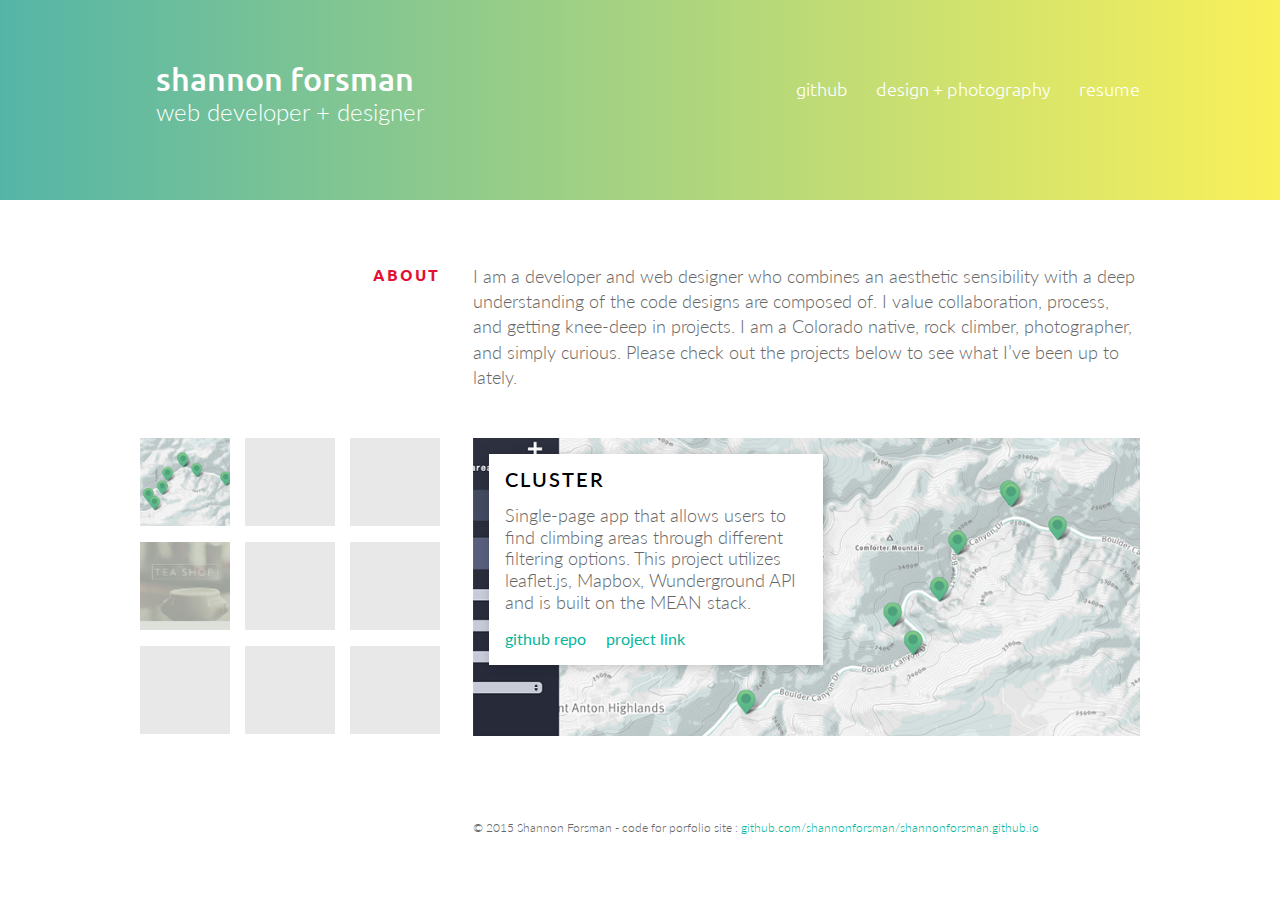
==== commit ce0b2111: "added job to resume" ====
--- a/index.html
+++ b/index.html
@@ -13,7 +13,7 @@
     <a href="index.html">
       <div class="title">
         <h1>shannon forsman</h1>
-        <h2>full-stack developer + designer</h2>
+        <h2>web developer + designer</h2>
       </div>
     </a>
     <nav>
